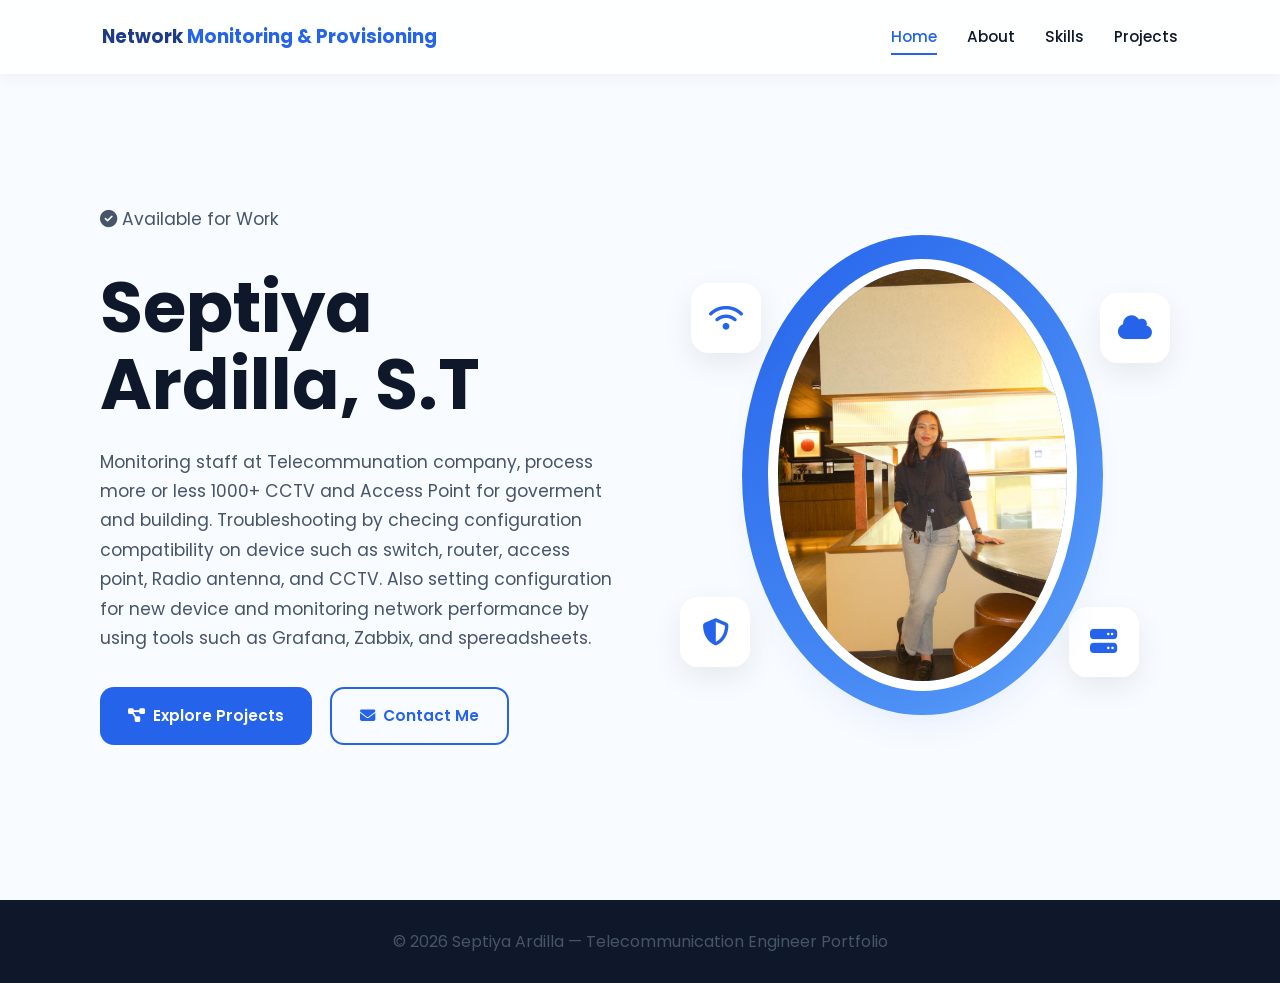
==== index.html @ 6a44599f "Add files via upload" ====
<!DOCTYPE html>
<html lang="id">

<head>

    <!-- =========================================
         META
    ========================================== -->
    <meta charset="UTF-8">

    <meta
        name="viewport"
        content="width=device-width, initial-scale=1.0">

    <meta
        name="description"
        content="Portfolio Septiya Ardilla — Network Monitoring, Infrastructure Configuration, dan Data Processing Specialist.">

    <meta
        name="theme-color"
        content="#2563eb">

    <title>
        Septiya Ardilla — Network Engineer Portfolio
    </title>

    <!-- =========================================
         CSS
    ========================================== -->
    <link
         rel="stylesheet"href="Template.css">

    <!-- =========================================
         GOOGLE FONT
    ========================================== -->
    <link
        rel="preconnect"
        href="https://fonts.googleapis.com">

    <link
        rel="preconnect"
        href="https://fonts.gstatic.com"
        crossorigin>

    <link
        href="https://fonts.googleapis.com/css2?family=Poppins:wght@300;400;500;600;700&display=swap"
        rel="stylesheet">

    <!-- =========================================
         FONT AWESOME
    ========================================== -->
    <link
        rel="stylesheet"
        href="https://cdnjs.cloudflare.com/ajax/libs/font-awesome/6.5.2/css/all.min.css">
        <script src="excel.js"></script>

</head>

<body>

    <!-- =========================================
         HEADER
    ========================================== -->
    <header>

        <!-- LOGO -->
        <a href="index.html" class="logo">
            Network
            <span>Monitoring & Provisioning</span>
        </a>

        <!-- MOBILE MENU BUTTON -->
        <button
            class="menu-btn"
            aria-label="Toggle Navigation"
            aria-expanded="false">

            <i class="fa-solid fa-bars"></i>

        </button>

        <!-- OVERLAY -->
        <div
            class="nav-overlay"
            id="nav-overlay"></div>

        <!-- NAVIGATION -->
        <nav aria-label="Main Navigation">

            <a href="index.html" class="active">
                Home
            </a>

            <a href="about.html">
                About
            </a>

            <a href="skill.html">
                Skills
            </a>

            <a href="project.html">
                Projects
            </a>

        </nav>

    </header>

    <!-- =========================================
         MAIN
    ========================================== -->
    <main>

        <!-- =====================================
             HERO SECTION
        ====================================== -->
        <section class="hero" id="home">

            <!-- HERO TEXT -->
            <div class="hero-text">

                <p class="hero-badge">

                    <i class="fa-solid fa-circle-check"></i>

                    Available for Work

                </p>

                <h1>
                    Septiya Ardilla, S.T
                </h1>

                <p>
                   Monitoring staff at Telecommunation company, process more or less 1000+ CCTV and Access Point for goverment and building.
                   <span class="highlight">
                    Troubleshooting by checing configuration compatibility on device such as switch, router, access point, Radio antenna, and CCTV.</span>
                    <span class="highlight">
                    Also setting configuration for new device and monitoring network performance by using tools such as Grafana, Zabbix, and spereadsheets.</span>
                </p>

                <!-- BUTTONS -->
                <div class="hero-buttons">

                    <a
                        href="project.html"
                        class="btn-primary">

                        <i class="fa-solid fa-diagram-project"></i>

                        Explore Projects

                    </a>

                    <a
                        href="Contact.html"
                        class="btn-secondary">

                        <i class="fa-solid fa-envelope"></i>

                        Contact Me

                    </a>

                </div>

            </div>

            <!-- HERO IMAGE -->
            <div class="hero-image">

                <!-- BACKGROUND -->
                <div class="circle-bg"></div>

                <!-- PROFILE -->
                <div class="profile-wrapper">

                    <img
                        src="Profpct.jpeg"
                        alt="Foto profil Septiya Ardilla"
                        loading="eager"
                        decoding="async">

                </div>

                <!-- FLOATING ICON -->
                <div class="floating-icon icon1">
                    <i class="fa-solid fa-wifi"></i>
                </div>

                <div class="floating-icon icon2">
                    <i class="fa-solid fa-cloud"></i>
                </div>

                <div class="floating-icon icon3">
                    <i class="fa-solid fa-server"></i>
                </div>

                <div class="floating-icon icon4">
                    <i class="fa-solid fa-shield-halved"></i>
                </div>

            </div>

        </section>

    </main>

    <!-- =========================================
         FOOTER
    ========================================== -->
    <footer>

        <p>
            © 2026 Septiya Ardilla —
            Telecommunication Engineer Portfolio
        </p>

    </footer>

    <!-- =========================================
         JAVASCRIPT
    ========================================== -->
   <script src="Template.js"></script>
   <script src="bacground.js"></script>

</body>
</html>
---- Template.css ----
/* =============================================
   RESET
============================================= */
*,
*::before,
*::after {
    margin: 0;
    padding: 0;
    box-sizing: border-box;
}

html {
    scroll-behavior: smooth;
}

body,
button,
input,
textarea {
    font-family: 'Poppins', sans-serif;
}

a { text-decoration: none; }

ul, ol { list-style: none; }

img {
    max-width: 100%;
    display: block;
}

/* =============================================
   CSS VARIABLES
============================================= */
:root {
    --blue-dark:  #1e3a8a;
    --blue-main:  #2563eb;
    --blue-mid:   #1d4ed8;
    --blue-light: #60a5fa;
    --blue-pale:  #eff6ff;

    --bg-page:    #f8fbff;
    --bg-section: #ffffff;

    --text-dark:  #0f172a;
    --text-body:  #475569;
    --text-muted: #94a3b8;

    --shadow-sm: 0 4px 14px rgba(0,0,0,.05);
    --shadow-md: 0 10px 30px rgba(0,0,0,.08);
    --shadow-lg: 0 20px 45px rgba(37,99,235,.16);

    --radius-sm: 14px;
    --radius-md: 20px;
    --radius-lg: 28px;

    --transition:
        transform .3s ease,
        box-shadow .3s ease,
        background .3s ease,
        color .3s ease;

    --header-h: 74px;
}

/* =============================================
   BASE
============================================= */
html, body {
    width: 100%;
    min-height: 100%;
}

body {
    background: var(--bg-page);
    color: var(--text-dark);
    font-size: 16px;
    line-height: 1.7;
    overflow-x: hidden;
    display: flex;
    flex-direction: column;
}

/* =============================================
   ACCESSIBILITY
============================================= */
:focus-visible {
    outline: 3px solid var(--blue-main);
    outline-offset: 3px;
    border-radius: 6px;
}

::selection {
    background: var(--blue-main);
    color: white;
}

/* =============================================
   TYPOGRAPHY
============================================= */
h1 {
    font-size: clamp(2.4rem, 5.5vw, 4.5rem);
    line-height: 1.1;
    font-weight: 700;
}

h2 {
    font-size: clamp(1.8rem, 3.5vw, 3.2rem);
    line-height: 1.2;
    font-weight: 700;
}

h3 {
    font-size: 1.35rem;
    line-height: 1.4;
    font-weight: 600;
}

p {
    font-size: 1rem;
    color: var(--text-body);
}

/* =============================================
   GLOBAL SECTION
============================================= */
section {
    padding: clamp(80px, 10vw, 120px) clamp(20px, 8vw, 100px);
    /* ✅ PERBAIKAN: anchor link tidak tertutup fixed header */
    scroll-margin-top: calc(var(--header-h) + 16px);
}

.section-title {
    text-align: center;
    margin-bottom: 60px;
}

.section-title h2 {
    position: relative;
    display: inline-block;
    padding-bottom: 16px;
}

.section-title h2::after {
    content: '';
    position: absolute;
    bottom: 0;
    left: 50%;
    transform: translateX(-50%);
    width: 70px;
    height: 4px;
    border-radius: 10px;
    background: linear-gradient(90deg, var(--blue-main), var(--blue-light));
}

/* =============================================
   HEADER
============================================= */
header {
    position: fixed;
    top: 0;
    left: 0;
    width: 100%;
    height: var(--header-h);
    /* ✅ PERBAIKAN: safe-area untuk notch iPhone/Android */
    padding: 0 max(8%, env(safe-area-inset-right)) 0 max(8%, env(safe-area-inset-left));
    display: flex;
    align-items: center;
    justify-content: space-between;
    z-index: 1000;
    background: rgba(255,255,255,.85);
    backdrop-filter: blur(14px);
    -webkit-backdrop-filter: blur(14px);
    border-bottom: 1px solid rgba(255,255,255,.25);
    box-shadow: var(--shadow-sm);
}

.logo {
    font-size: 1.15rem;
    font-weight: 650;
    color: var(--blue-dark);
}

.logo span { color: var(--blue-main); }

/* =============================================
   NAVIGATION
============================================= */
nav {
    display: flex;
    align-items: center;
    gap: 30px;
}

nav a {
    position: relative;
    font-size: .95rem;
    font-weight: 500;
    color: var(--text-dark);
    transition: color .25s ease;
}

nav a:hover,
nav a.active { color: var(--blue-main); }

nav a::after {
    content: '';
    position: absolute;
    left: 0;
    bottom: -6px;
    width: 100%;
    height: 2px;
    background: var(--blue-main);
    transform: scaleX(0);
    transform-origin: center;
    transition: transform .25s ease;
}

nav a:hover::after,
nav a.active::after { transform: scaleX(1); }

/* =============================================
   MENU BUTTON
============================================= */
.menu-btn {
    display: none;
    width: 42px;
    height: 42px;
    border-radius: 12px;
    border: 1px solid #e2e8f0;
    background: white;
    color: var(--blue-dark);
    cursor: pointer;
    align-items: center;
    justify-content: center;
    font-size: 1.2rem;
    transition: var(--transition);
}

.menu-btn:hover { background: var(--blue-pale); }

/* =============================================
   HERO
============================================= */
.hero {
    min-height: 100vh;
    display: flex;
    align-items: center;
    justify-content: space-between;
    gap: 50px;
    padding-top: calc(var(--header-h) + clamp(40px, 6vw, 80px));
    padding-bottom: clamp(60px, 8vw, 100px);
    padding-left:  clamp(20px, 8vw, 100px);
    padding-right: clamp(20px, 8vw, 100px);
}

.hero-text {
    flex: 1;
    max-width: 650px;
}

.hero-text h1 { margin-bottom: 24px; }

.hero-text p {
    font-size: 1.08rem;
    margin-bottom: 34px;
}

.hero-buttons {
    display: flex;
    flex-wrap: wrap;
    gap: 18px;
}

/* =============================================
   BUTTONS
============================================= */
.btn-primary,
.btn-secondary {
    padding: 14px 28px;
    border-radius: var(--radius-sm);
    font-size: .96rem;
    font-weight: 600;
    display: inline-flex;
    align-items: center;
    justify-content: center;
    gap: 8px;
    transition: var(--transition);
    will-change: transform;
}

.btn-primary {
    background: var(--blue-main);
    color: white;
}

.btn-primary:hover {
    background: var(--blue-mid);
    transform: translateY(-3px);
    box-shadow: var(--shadow-lg);
}

.btn-secondary {
    border: 2px solid var(--blue-main);
    color: var(--blue-main);
}

.btn-secondary:hover {
    background: var(--blue-main);
    color: white;
    transform: translateY(-3px);
}

/* =============================================
   HERO IMAGE
============================================= */
.hero-image {
    flex: 1;
    position: relative;
    width: clamp(240px, 38vw, 480px);
    height: clamp(240px, 38vw, 480px);
    display: flex;
    align-items: center;
    justify-content: center;
}

.circle-bg {
    position: absolute;
    width: 70%;
    height: 100%;
    border-radius: 50%;
    background: linear-gradient(135deg, var(--blue-main), var(--blue-light));
    filter: blur(.5px);
}

.profile-wrapper {
    position: relative;
    width: 60%;
    height: 90%;
    border-radius: 50%;
    overflow: hidden;
    border: 10px solid white;
    box-shadow: var(--shadow-lg);
    z-index: 2;
}

.profile-wrapper img {
    width: 100%;
    height: 100%;
    object-fit: cover;
}

.floating-icon {
    position: absolute;
    width: 70px;
    height: 70px;
    border-radius: 18px;
    background: rgba(255,255,255,.9);
    backdrop-filter: blur(10px);
    display: flex;
    align-items: center;
    justify-content: center;
    font-size: 1.7rem;
    color: var(--blue-main);
    box-shadow: var(--shadow-md);
    animation: float 3s ease-in-out infinite;
}

.icon1 { top: 10%; left: 5%; }
.icon2 { top: 12%; right: 2%;  animation-delay: .5s;  }
.icon3 { bottom: 8%;  right: 8%;  animation-delay: 1s;   }
.icon4 { bottom: 10%; left: 3%;  animation-delay: 1.5s; }

@keyframes float {
    0%, 100% { transform: translateY(0);     }
    50%       { transform: translateY(-12px); }
}

/* =============================================
   ABOUT
============================================= */
.about { background: var(--bg-section); }

.about-content {
    display: grid;
    grid-template-columns: repeat(auto-fit, minmax(280px, 1fr));
    gap: 30px;
}

.about-card {
    position: relative;
    background: white;
    padding: 40px 30px;
    border-radius: var(--radius-lg);
    text-align: center;
    box-shadow: var(--shadow-md);
    transition: var(--transition);
    overflow: hidden;
    will-change: transform;
}

.about-card::before {
    content: '';
    position: absolute;
    top: 0; left: 0;
    width: 100%;
    height: 5px;
    background: linear-gradient(90deg, var(--blue-main), var(--blue-light));
}

.about-card:hover {
    transform: translateY(-8px);
    box-shadow: var(--shadow-lg);
}

.about-card i {
    width: 85px;
    height: 85px;
    margin: 0 auto 24px;
    border-radius: 50%;
    background: var(--blue-pale);
    color: var(--blue-main);
    display: flex;
    align-items: center;
    justify-content: center;
    font-size: 2rem;
    transition: var(--transition);
}

.about-card:hover i {
    background: var(--blue-main);
    color: white;
    transform: scale(1.08);
}

/* =============================================
   SKILLS
============================================= */
.skills { background: var(--bg-page); }

.skills-container {
    width: 100%;
    display: grid;
    grid-template-columns: repeat(auto-fit, minmax(170px, 1fr));
    gap: 24px;
    align-items: stretch;
}

.skill-box {
    position: relative;
    min-height: 170px;
    background: rgba(255,255,255,.88);
    backdrop-filter: blur(12px);
    border: 1px solid rgba(255,255,255,.6);
    border-radius: 24px;
    padding: 28px 20px;
    display: flex;
    flex-direction: column;
    align-items: center;
    justify-content: center;
    text-align: center;
    overflow: hidden;
    box-shadow: var(--shadow-sm);
    transition: var(--transition);
    will-change: transform;
}

.skill-box::before {
    content: '';
    position: absolute;
    inset: 0;
    background: linear-gradient(135deg, rgba(37,99,235,.08), transparent 60%);
    opacity: 0;
    transition: opacity .3s ease;
}

.skill-box::after {
    content: '';
    position: absolute;
    bottom: 0; left: 0;
    width: 100%;
    height: 4px;
    background: linear-gradient(90deg, var(--blue-main), var(--blue-light));
    transform: scaleX(0);
    transform-origin: left;
    transition: transform .3s ease;
}

.skill-box:hover { transform: translateY(-8px); box-shadow: var(--shadow-lg); }
.skill-box:hover::before { opacity: 1; }
.skill-box:hover::after  { transform: scaleX(1); }

.skill-box i {
    font-size: 3rem;
    color: var(--blue-main);
    margin-bottom: 18px;
    transition: transform .3s ease;
}

.skill-box:hover i { transform: scale(1.15); }

.skill-box span {
    font-size: .95rem;
    font-weight: 600;
    color: var(--text-dark);
    line-height: 1.5;
}

/* =============================================
   PROJECTS
============================================= */
.projects { background: var(--bg-section); }

.project-container {
    display: grid;
    grid-template-columns: repeat(auto-fit, minmax(320px, 1fr));
    gap: 32px;
    align-items: stretch;
}

.project-card {
    display: flex;
    flex-direction: column;
    height: 100%;
    background: rgba(255,255,255,.92);
    border-radius: var(--radius-lg);
    overflow: hidden;
    border: 1px solid rgba(255,255,255,.7);
    backdrop-filter: blur(10px);
    box-shadow: var(--shadow-md);
    transition: var(--transition);
    will-change: transform;
}

.project-card:hover {
    transform: translateY(-10px);
    box-shadow: var(--shadow-lg);
}

.project-image {
    position: relative;
    width: 100%;
    height: 240px;
    overflow: hidden;
    background: linear-gradient(135deg, #dbeafe, #bfdbfe);
}

.project-image img {
    width: 100%;
    height: 100%;
    object-fit: cover;
    transition: transform .5s ease;
    display: block;
}

.project-card:hover .project-image img { transform: scale(1.08); }

.project-image::after {
    content: '';
    position: absolute;
    inset: 0;
    background: linear-gradient(to top, rgba(15,23,42,.25), transparent);
}

.project-info {
    flex: 1;
    display: flex;
    flex-direction: column;
    padding: 28px;
}

.project-info h3 {
    font-size: 1.35rem;
    margin-bottom: 14px;
    color: var(--blue-main);
}

.project-info p {
    color: var(--text-body);
    line-height: 1.8;
    font-size: .96rem;
}

/* =============================================
   CONTACT
============================================= */
.contact { background: var(--bg-page); }

.contact-socials {
    display: flex;
    align-items: center;
    justify-content: center;
    flex-wrap: wrap;
    gap: 16px;
    margin-bottom: 50px;
}

.social-icon {
    width: 48px;
    height: 48px;
    border-radius: 14px;
    background: white;
    border: 1px solid #e2e8f0;
    color: var(--text-body);
    display: flex;
    align-items: center;
    justify-content: center;
    font-size: 1.2rem;
    transition: var(--transition);
}

.social-icon:hover {
    transform: translateY(-4px);
    box-shadow: var(--shadow-md);
}

.social-github:hover    { background: #24292e; border-color: #24292e; color: white; }
.social-linkedin:hover  { background: #0077b5; border-color: #0077b5; color: white; }
.social-instagram:hover { background: #e1306c; border-color: #e1306c; color: white; }
.social-whatsapp:hover  { background: #25d366; border-color: #25d366; color: white; }

/* FORM */
.contact form {
    /* ✅ PERBAIKAN: tidak meluber di layar kecil */
    width: min(100%, 760px);
    margin: auto;
    padding: 35px;
    border-radius: var(--radius-lg);
    background: rgba(255,255,255,.75);
    backdrop-filter: blur(16px);
    border: 1px solid rgba(255,255,255,.45);
    box-shadow: var(--shadow-md);
    display: flex;
    flex-direction: column;
    gap: 20px;
}

.cm-row {
    display: grid;
    grid-template-columns: 1fr 1fr;
    gap: 18px;
}

.cm-field label {
    display: block;
    margin-bottom: 8px;
    font-size: .9rem;
    font-weight: 600;
}

.cm-field input,
.cm-field textarea {
    width: 100%;
    padding: 14px 16px;
    border-radius: var(--radius-sm);
    border: 1.5px solid #dbeafe;
    background: #f8fafc;
    color: var(--text-dark);
    outline: none;
    transition: var(--transition);
}

.cm-field textarea { resize: none; }

.cm-field input:focus,
.cm-field textarea:focus {
    border-color: var(--blue-main);
    background: white;
    box-shadow: 0 0 0 4px rgba(37,99,235,.12);
}

.cm-submit {
    width: 100%;
    padding: 15px;
    border: none;
    border-radius: var(--radius-sm);
    background: var(--blue-main);
    color: white;
    font-size: 1rem;
    font-weight: 600;
    cursor: pointer;
    display: flex;
    align-items: center;
    justify-content: center;
    gap: 10px;
    transition: var(--transition);
}

.cm-submit:hover {
    background: var(--blue-mid);
    transform: translateY(-2px);
}

.cm-submit:disabled {
    opacity: .7;
    cursor: not-allowed;
    transform: none;
}

/* =============================================
   FOOTER
============================================= */
footer {
    margin-top: auto;
    /* ✅ PERBAIKAN: padding bawah menyesuaikan home indicator iPhone */
    padding: 28px max(20px, env(safe-area-inset-right))
             max(28px, env(safe-area-inset-bottom))
             max(20px, env(safe-area-inset-left));
    text-align: center;
    background: var(--text-dark);
    color: white;
    font-size: .9rem;
}

/* =============================================
   NAV OVERLAY
============================================= */
.nav-overlay {
    position: fixed;
    inset: 0;
    background: rgba(0,0,0,.4);
    backdrop-filter: blur(5px);
    opacity: 0;
    visibility: hidden;
    transition: .3s ease;
    z-index: 998;
}

.nav-overlay.show {
    opacity: 1;
    visibility: visible;
}

body.nav-open {
    overflow: hidden;
    touch-action: none;
}

/* =============================================
   THANK YOU PAGE
============================================= */
.thank-you-page {
    position: relative;
    min-height: 100vh;
    display: flex;
    align-items: center;
    justify-content: center;
    overflow: hidden;
    padding: calc(var(--header-h) + clamp(40px, 6vw, 80px))
             clamp(20px, 6vw, 100px)
             clamp(60px, 8vw, 100px);
    background: linear-gradient(135deg, #f8fbff 0%, #eef5ff 50%, #ffffff 100%);
}

.thank-bg {
    position: absolute;
    width: 700px;
    height: 700px;
    border-radius: 50%;
    background: radial-gradient(rgba(37,99,235,.15), transparent 70%);
    top: -220px;
    right: -220px;
    z-index: 0;
    pointer-events: none;
}

.thank-container {
    position: relative;
    z-index: 2;
    width: 100%;
    max-width: 900px;
    text-align: center;
    padding: clamp(40px, 6vw, 80px);
    border-radius: 36px;
    background: rgba(255,255,255,.72);
    backdrop-filter: blur(14px);
    -webkit-backdrop-filter: blur(14px);
    border: 1px solid rgba(255,255,255,.35);
    box-shadow: 0 20px 50px rgba(37,99,235,.12);
}

.thank-badge {
    display: inline-flex;
    align-items: center;
    justify-content: center;
    gap: 10px;
    padding: 10px 22px;
    margin-bottom: 28px;
    border-radius: 999px;
    background: rgba(37,99,235,.08);
    color: var(--blue-main);
    font-size: .95rem;
    font-weight: 600;
}

.thank-container h1 {
    margin-bottom: 24px;
    font-size: clamp(2.2rem, 5.5vw, 4.5rem);
    line-height: 1.1;
    color: var(--text-dark);
}

.thank-container p {
    max-width: 700px;
    margin: 0 auto 42px;
    font-size: 1.05rem;
    line-height: 1.9;
    color: var(--text-body);
}

.thank-buttons {
    display: flex;
    align-items: center;
    justify-content: center;
    flex-wrap: wrap;
    gap: 18px;
    margin-bottom: 50px;
}

.thank-quote {
    display: inline-flex;
    align-items: center;
    justify-content: center;
    gap: 12px;
    padding: 18px 24px;
    border-radius: 20px;
    background: white;
    box-shadow: 0 10px 25px rgba(0,0,0,.06);
    color: var(--text-body);
    font-size: .95rem;
}

.thank-floating {
    position: absolute;
    width: 72px;
    height: 72px;
    border-radius: 22px;
    background: rgba(255,255,255,.75);
    backdrop-filter: blur(12px);
    display: flex;
    align-items: center;
    justify-content: center;
    color: var(--blue-main);
    font-size: 1.6rem;
    box-shadow: 0 12px 30px rgba(0,0,0,.08);
    animation: thankFloat 4s ease-in-out infinite;
    pointer-events: none;
}

.thank-icon-1 { top: 18%; left:  8%; }
.thank-icon-2 { top: 18%; right: 10%; animation-delay: 1s; }
.thank-icon-3 { bottom: 14%; left: 14%; animation-delay: 2s; }

@keyframes thankFloat {
    0%, 100% { transform: translateY(0);     }
    50%       { transform: translateY(-14px); }
}

/* =============================================
   RESPONSIVE — 900px
============================================= */
@media (max-width: 900px) {

    :root { --header-h: 64px; }

    .menu-btn { display: flex; }

    nav {
        position: fixed;
        top: 0; right: 0;
        width: 75%;
        max-width: 300px;
        height: 100vh;
        background: rgba(255,255,255,.95);
        backdrop-filter: blur(18px);
        flex-direction: column;
        align-items: flex-start;
        gap: 0;
        /* ✅ PERBAIKAN: ikuti --header-h aktual, bukan nilai statis */
        padding-top: calc(var(--header-h) + 24px);
        transform: translateX(100%);
        transition: transform .35s ease;
        box-shadow: -10px 0 40px rgba(0,0,0,.08);
        z-index: 999;
    }

    nav.open { transform: translateX(0); }

    nav a {
        width: 100%;
        padding: 18px 30px;
        border-bottom: 1px solid #f1f5f9;
    }

    nav a::after { display: none; }

    .hero {
        flex-direction: column-reverse;
        text-align: center;
    }

    .hero-buttons { justify-content: center; }

    .skills-container {
        grid-template-columns: repeat(auto-fit, minmax(150px, 1fr));
        gap: 20px;
    }

    .project-container { grid-template-columns: 1fr; }

    .project-image { height: 220px; }

    .thank-buttons { flex-direction: column; }

    .thank-buttons .btn-primary,
    .thank-buttons .btn-secondary { width: 100%; }

    .thank-floating {
        width: 60px;
        height: 60px;
        font-size: 1.3rem;
    }
}

/* =============================================
   RESPONSIVE — 600px
============================================= */
@media (max-width: 600px) {

    :root { --header-h: 60px; }

    section {
        /* ✅ PERBAIKAN: safe-area untuk layar dengan punch-hole/notch */
        padding: 70px max(20px, env(safe-area-inset-right))
                 70px max(20px, env(safe-area-inset-left));
        scroll-margin-top: calc(var(--header-h) + 12px);
    }

    .hero {
        gap: 30px;
        /* ✅ PERBAIKAN: override padding-top eksplisit di mobile kecil */
        padding-top: calc(var(--header-h) + clamp(24px, 5vw, 40px));
    }

    .hero-buttons { flex-direction: column; }

    .btn-primary,
    .btn-secondary { width: 100%; }

    .floating-icon {
        width: 58px;
        height: 58px;
        font-size: 1.3rem;
    }

    .skills-container {
        grid-template-columns: repeat(2, 1fr);
        gap: 16px;
    }

    .skill-box {
        min-height: 150px;
        padding: 22px 16px;
        border-radius: 20px;
    }

    .skill-box i { font-size: 2rem; }

    .skill-box span { font-size: .88rem; }

    .project-container { grid-template-columns: 1fr; }

    .project-card { border-radius: 22px; }

    .project-image { height: 200px; }

    .project-info { padding: 22px; }

    .project-info h3 { font-size: 1.15rem; }

    .contact form { padding: 24px; }

    .cm-row { grid-template-columns: 1fr; }

    .thank-you-page {
        /* ✅ PERBAIKAN: padding lengkap — tidak ada nilai warisan tak terduga */
        padding: calc(var(--header-h) + clamp(24px, 5vw, 40px))
                 max(20px, env(safe-area-inset-right))
                 max(80px, env(safe-area-inset-bottom))
                 max(20px, env(safe-area-inset-left));
    }

    .thank-container {
        border-radius: 28px;
        padding: 36px 24px;
    }

    .thank-quote {
        flex-direction: column;
        text-align: center;
    }

    .thank-floating {
        width: 54px;
        height: 54px;
        border-radius: 18px;
        font-size: 1.1rem;
    }

    .thank-icon-1 { top: 10%;   left: 3%; }
    .thank-icon-2 { top: 12%;   right: 3%; }
    .thank-icon-3 { bottom: 8%; left: 5%; }
}

/* =============================================
   DOWNLOAD CV
============================================= */
.cv-download-wrapper {

    margin-top: 60px;

    display: flex;

    justify-content: center;
}

.cv-download-btn {

    position: relative;

    display: flex;

    align-items: center;

    justify-content: center;

    gap: 14px;

    padding: 18px 34px;

    border-radius: 22px;

    background:
    linear-gradient(
        135deg,
        var(--blue-main),
        var(--blue-light)
    );

    color: white;

    font-size: 1rem;

    font-weight: 600;

    overflow: hidden;

    box-shadow:
    0 12px 30px rgba(37,99,235,.20);

    transition: all .35s ease;

    /* TAMBAHAN */
    width: fit-content;

    margin: 40px auto 0;
}

@media (max-width: 600px) {

    .cv-download-btn {

        width: 100%;

        max-width: 320px;

        justify-content: center;
    }
}

/* =============================================
   REDUCED MOTION
============================================= */
@media (prefers-reduced-motion: reduce) {
    *,
    *::before,
    *::after {
        animation-duration: .01ms !important;
        transition-duration: .01ms !important;
        scroll-behavior: auto !important;
    }
}
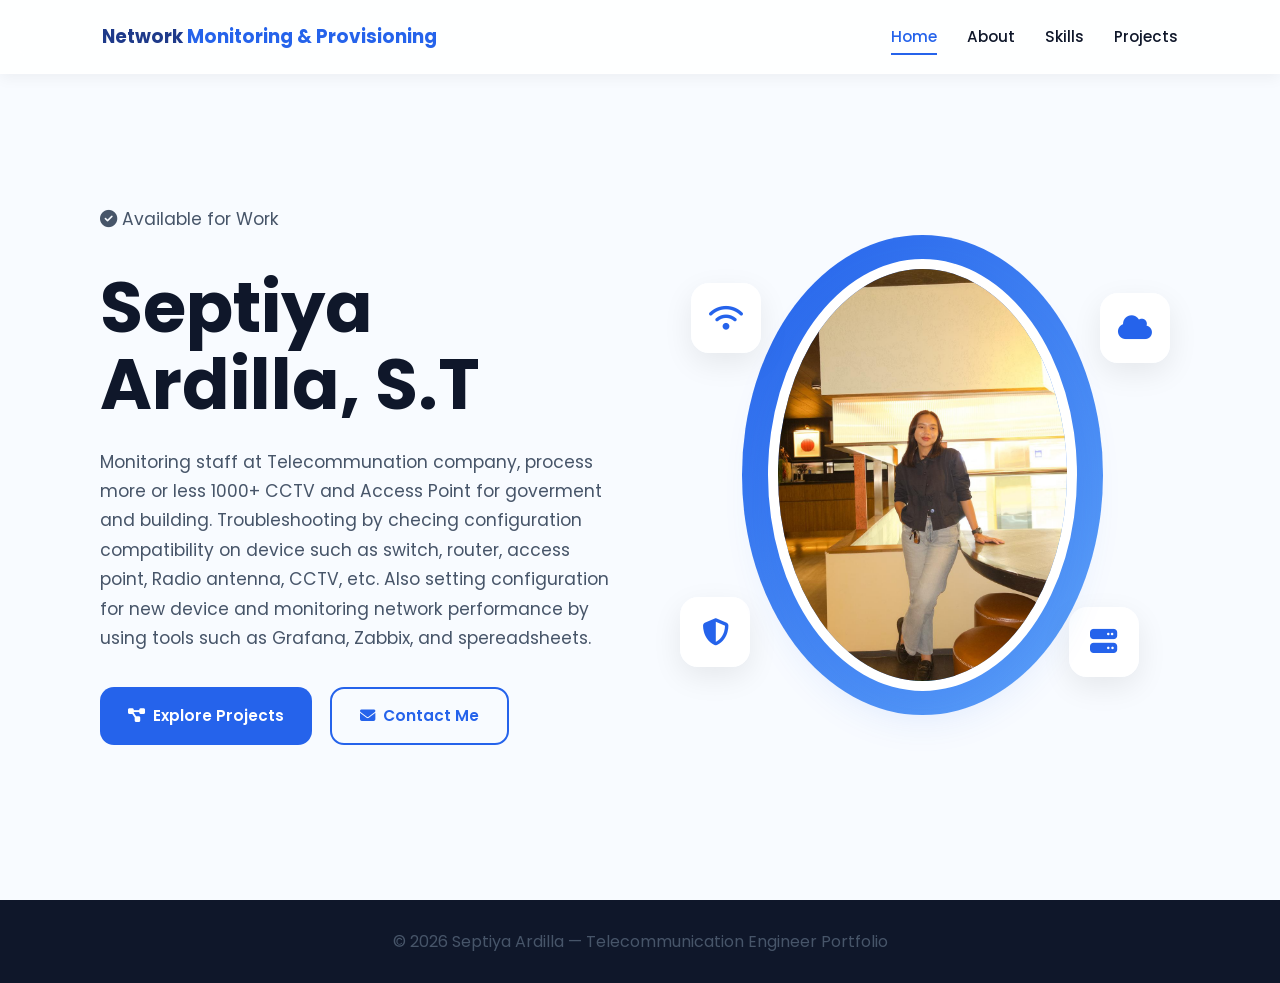
==== commit d826dbc0: "Fix HTML encoding issues in index.html" ====
--- a/index.html
+++ b/index.html
@@ -135,7 +135,7 @@
                 <p>
                    Monitoring staff at Telecommunation company, process more or less 1000+ CCTV and Access Point for goverment and building.
                    <span class="highlight">
-                    Troubleshooting by checing configuration compatibility on device such as switch, router, access point, Radio antenna, and CCTV.</span>
+                    Troubleshooting by checing configuration compatibility on device such as switch, router, access point, Radio antenna, CCTV, etc.</span>
                     <span class="highlight">
                     Also setting configuration for new device and monitoring network performance by using tools such as Grafana, Zabbix, and spereadsheets.</span>
                 </p>
@@ -226,4 +226,4 @@
    <script src="bacground.js"></script>
 
 </body>
-</html>+</html>
--- a/Template.css
+++ b/Template.css
@@ -504,6 +504,165 @@
     font-weight: 600;
     color: var(--text-dark);
     line-height: 1.5;
+}
+
+/* =============================================
+   CERTIFICATIONS
+============================================= */
+
+.certifications{
+    padding:100px 8%;
+    background:#ffffff;
+}
+
+.certificate-container{
+    display:grid;
+    grid-template-columns:repeat(3, minmax(0, 1fr));
+    gap:32px;
+    margin-top:40px;
+}
+
+.certificate-card{
+    background:#fff;
+    border-radius:18px;
+    overflow:hidden;
+
+    display:flex;
+    flex-direction:column;
+
+    border:1px solid rgba(0,0,0,.05);
+
+    box-shadow:
+        0 6px 20px rgba(0,0,0,.06);
+
+    transition:all .3s ease;
+}
+
+.certificate-card:hover{
+    transform:translateY(-6px);
+
+    box-shadow:
+        0 12px 30px rgba(0,0,0,.12);
+}
+
+.certificate-image{
+    width:100%;
+    aspect-ratio:16/9;
+    overflow:hidden;
+    background:#f8fafc;
+}
+
+.certificate-image img{
+    width:100%;
+    height:100%;
+    object-fit:cover;
+    display:block;
+    transition:transform .4s ease;
+}
+
+.certificate-card:hover .certificate-image img{
+    transform:scale(1.04);
+}
+
+.certificate-info{
+    display:flex;
+    flex-direction:column;
+    flex:1;
+
+    padding:22px;
+}
+
+.certificate-info h3{
+    font-size:1.15rem;
+    line-height:1.4;
+    margin-bottom:10px;
+    color:var(--blue-main);
+}
+
+.certificate-info p{
+    color:#64748b;
+    font-size:.95rem;
+    line-height:1.6;
+    margin-bottom:20px;
+}
+
+.certificate-btn{
+    margin-top:auto;
+
+    display:inline-flex;
+    align-items:center;
+    justify-content:center;
+
+    padding:12px 20px;
+
+    background:var(--blue-main);
+    color:#fff;
+
+    text-decoration:none;
+    font-weight:500;
+
+    border-radius:10px;
+
+    transition:.3s ease;
+}
+
+.certificate-btn:hover{
+    transform:translateY(-2px);
+}
+
+/* Tablet */
+@media (max-width:1024px){
+
+    .certificate-container{
+        grid-template-columns:repeat(2, 1fr);
+    }
+
+}
+
+/* Mobile */
+@media (max-width:768px){
+
+    .certificate-container{
+        grid-template-columns:1fr;
+        gap:24px;
+    }
+
+    .certifications{
+        padding:80px 5%;
+    }
+
+}
+
+/* RESPONSIVE */
+
+@media (max-width:768px){
+
+    .certificate-container{
+        grid-template-columns:1fr;
+    }
+
+    .certificate-image{
+        height:200px;
+    }
+
+}
+
+.certificate-placeholder{
+    display:flex;
+    align-items:center;
+    justify-content:center;
+
+    background:
+    linear-gradient(
+        135deg,
+        #eff6ff,
+        #dbeafe
+    );
+}
+
+.certificate-placeholder i{
+    font-size:5rem;
+    color:var(--blue-main);
 }
 
 /* =============================================
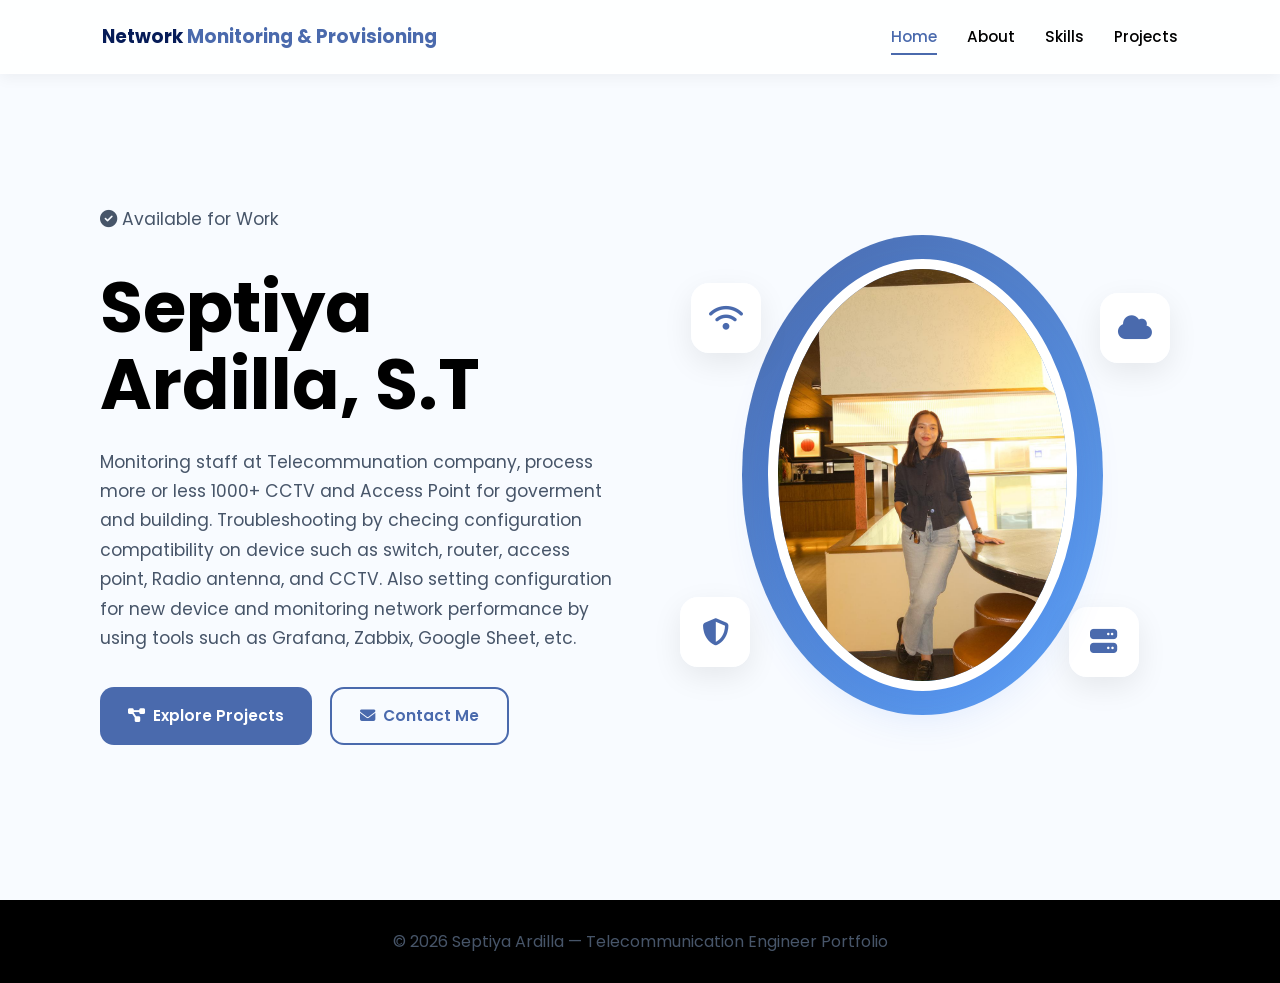
==== commit 11f96412: "Add files via upload" ====
--- a/index.html
+++ b/index.html
@@ -135,9 +135,9 @@
                 <p>
                    Monitoring staff at Telecommunation company, process more or less 1000+ CCTV and Access Point for goverment and building.
                    <span class="highlight">
-                    Troubleshooting by checing configuration compatibility on device such as switch, router, access point, Radio antenna, CCTV, etc.</span>
+                    Troubleshooting by checing configuration compatibility on device such as switch, router, access point, Radio antenna, and CCTV.</span>
                     <span class="highlight">
-                    Also setting configuration for new device and monitoring network performance by using tools such as Grafana, Zabbix, and spereadsheets.</span>
+                    Also setting configuration for new device and monitoring network performance by using tools such as Grafana, Zabbix, Google Sheet, etc.</span>
                 </p>
 
                 <!-- BUTTONS -->
@@ -226,4 +226,4 @@
    <script src="bacground.js"></script>
 
 </body>
-</html>
+</html>
--- a/Template.css
+++ b/Template.css
@@ -33,16 +33,16 @@
    CSS VARIABLES
 ============================================= */
 :root {
-    --blue-dark:  #1e3a8a;
-    --blue-main:  #2563eb;
-    --blue-mid:   #1d4ed8;
+    --blue-dark:  #061c58;
+    --blue-main:  #4a6aad;
+    --blue-mid:   #465888;
     --blue-light: #60a5fa;
     --blue-pale:  #eff6ff;
 
     --bg-page:    #f8fbff;
     --bg-section: #ffffff;
 
-    --text-dark:  #0f172a;
+    --text-dark:  #000000;
     --text-body:  #475569;
     --text-muted: #94a3b8;
 
@@ -677,48 +677,72 @@
     align-items: stretch;
 }
 
-.project-card {
-    display: flex;
-    flex-direction: column;
-    height: 100%;
-    background: rgba(255,255,255,.92);
-    border-radius: var(--radius-lg);
-    overflow: hidden;
-    border: 1px solid rgba(255,255,255,.7);
-    backdrop-filter: blur(10px);
-    box-shadow: var(--shadow-md);
-    transition: var(--transition);
-    will-change: transform;
-}
-
-.project-card:hover {
-    transform: translateY(-10px);
-    box-shadow: var(--shadow-lg);
-}
-
-.project-image {
-    position: relative;
-    width: 100%;
-    height: 240px;
-    overflow: hidden;
-    background: linear-gradient(135deg, #dbeafe, #bfdbfe);
-}
-
-.project-image img {
-    width: 100%;
-    height: 100%;
-    object-fit: cover;
-    transition: transform .5s ease;
-    display: block;
-}
-
-.project-card:hover .project-image img { transform: scale(1.08); }
-
-.project-image::after {
-    content: '';
-    position: absolute;
-    inset: 0;
-    background: linear-gradient(to top, rgba(15,23,42,.25), transparent);
+.project-card{
+    background:#fff;
+    border-radius:24px;
+    overflow:hidden;
+    box-shadow:
+        0 10px 30px rgba(0,0,0,.08);
+    transition:.4s ease;
+}
+
+.project-card:hover{
+    transform:translateY(-10px);
+    box-shadow:
+        0 20px 45px rgba(0,0,0,.15);
+}
+
+.project-image{
+    position:relative;
+    width:100%;
+    height:240px;
+    overflow:hidden;
+}
+
+.project-image img{
+    width:100%;
+    height:100%;
+    object-fit:cover;
+    transition:transform .6s ease;
+}
+
+.project-card:hover .project-image img{
+    transform:scale(1.12);
+}
+
+.project-overlay{
+    position:absolute;
+    inset:0;
+
+    background:
+        linear-gradient(
+            to top,
+            rgba(0,0,0,.75),
+            rgba(0,0,0,.15),
+            transparent
+        );
+
+    display:flex;
+    align-items:flex-end;
+    padding:20px;
+}
+
+.project-overlay span{
+    color:white;
+    font-size:.85rem;
+    font-weight:600;
+
+    padding:8px 16px;
+
+    border-radius:50px;
+
+    backdrop-filter:blur(10px);
+
+    background:
+        rgba(255,255,255,.15);
+
+    border:
+        1px solid rgba(255,255,255,.2);
 }
 
 .project-info {
@@ -1249,4 +1273,3 @@
         scroll-behavior: auto !important;
     }
 }
-
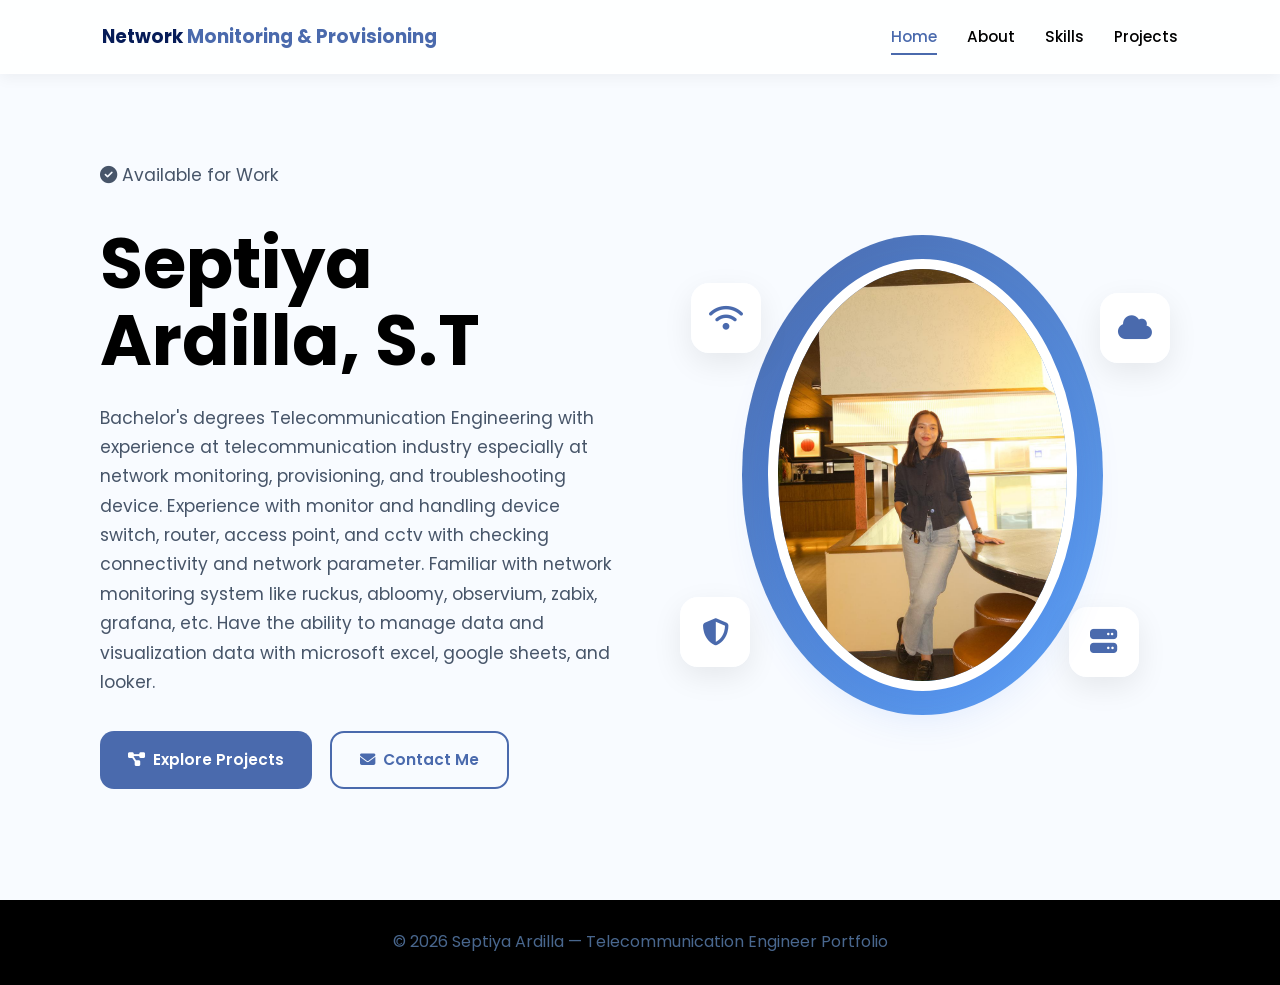
==== commit f6500ccf: "Add files via upload" ====
--- a/index.html
+++ b/index.html
@@ -133,11 +133,9 @@
                 </h1>
 
                 <p>
-                   Monitoring staff at Telecommunation company, process more or less 1000+ CCTV and Access Point for goverment and building.
-                   <span class="highlight">
-                    Troubleshooting by checing configuration compatibility on device such as switch, router, access point, Radio antenna, and CCTV.</span>
-                    <span class="highlight">
-                    Also setting configuration for new device and monitoring network performance by using tools such as Grafana, Zabbix, Google Sheet, etc.</span>
+                    Bachelor's degrees Telecommunication Engineering with experience at telecommunication industry especially at network monitoring, provisioning, and troubleshooting device.
+                    Experience with monitor and handling device switch, router, access point, and cctv with checking connectivity and network parameter. 
+                    Familiar with network monitoring system like ruckus, abloomy, observium, zabix, grafana, etc. Have the ability to manage data and visualization data with microsoft excel, google sheets, and looker.
                 </p>
 
                 <!-- BUTTONS -->
--- a/Template.css
+++ b/Template.css
@@ -432,6 +432,60 @@
     color: white;
     transform: scale(1.08);
 }
+
+
+/* =============================================
+   FOOTER - FULL WIDTH
+============================================= */
+
+footer {
+    display: block;
+    width: 100%;
+    box-sizing: border-box;
+
+    /* Jarak antara konten dan footer */
+    margin-top: 140px;
+
+    /* Ukuran footer */
+    padding: 40px 20px;
+
+    /* Background */
+    background: #000000;
+
+    /* Posisi teks */
+    text-align: center;
+
+    /* Menghindari pembatasan container */
+    max-width: none;
+    border-radius: 0;
+}
+
+footer p {
+    margin: 0;
+    padding: 0;
+
+    font-family: 'Poppins', sans-serif;
+    font-size: 16px;
+    font-weight: 400;
+
+    color: #49678e;
+    line-height: 1.8;
+}
+
+/* RESPONSIVE */
+@media (max-width: 768px) {
+
+    footer {
+        margin-top: 100px;
+        padding: 35px 15px;
+    }
+
+    footer p {
+        font-size: 13px;
+    }
+
+}
+
 
 /* =============================================
    SKILLS
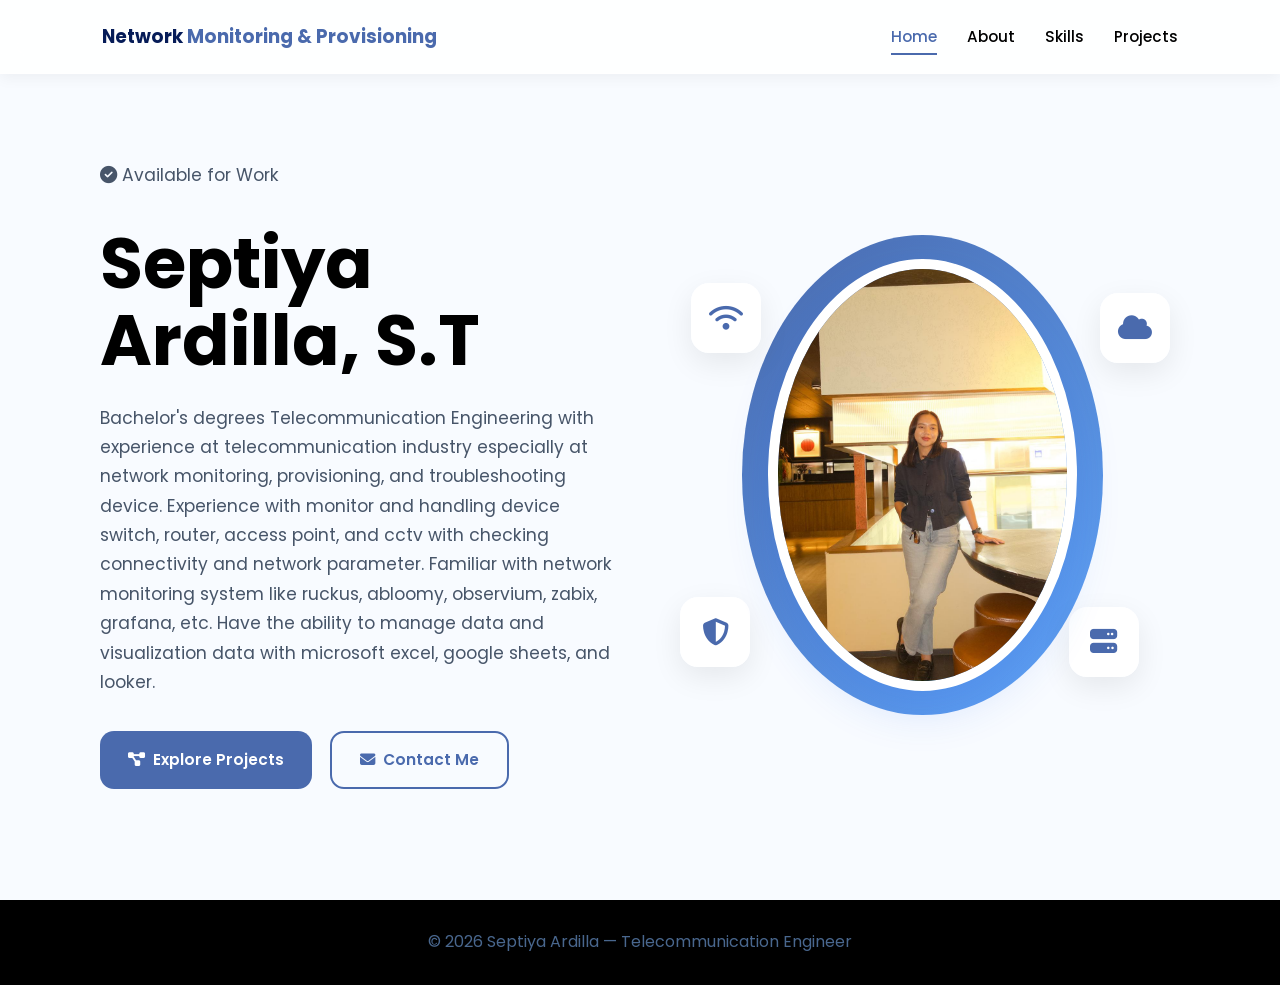
==== commit a0b99682: "Add files via upload" ====
--- a/index.html
+++ b/index.html
@@ -212,7 +212,7 @@
 
         <p>
             © 2026 Septiya Ardilla —
-            Telecommunication Engineer Portfolio
+            Telecommunication Engineer 
         </p>
 
     </footer>
